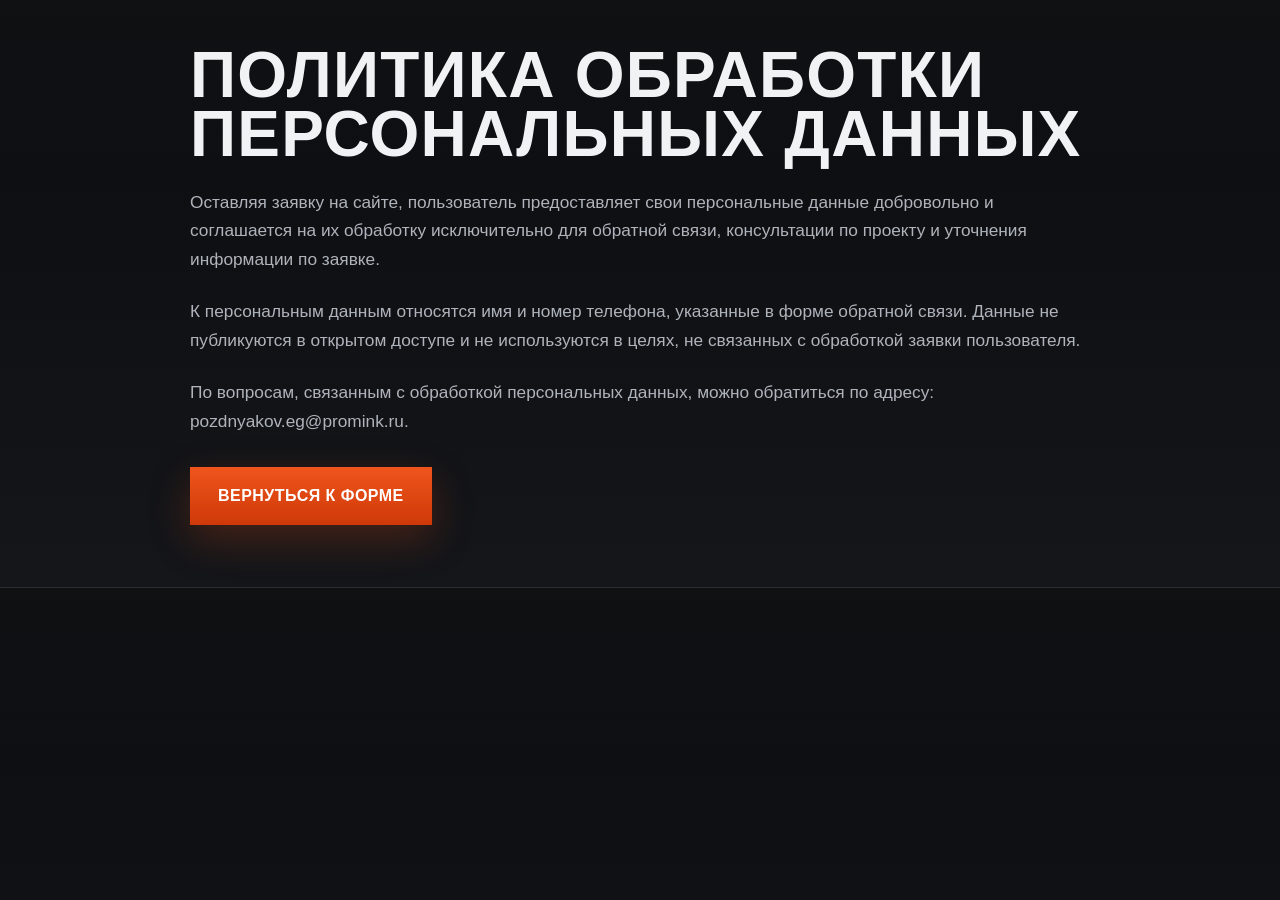
==== privacy.html @ ffaf3ffc "Initial version" ====
<!DOCTYPE html>
<html lang="ru">
<head>
  <meta charset="UTF-8">
  <meta name="viewport" content="width=device-width, initial-scale=1.0">
  <title>Политика обработки персональных данных | ПромИнженерный Комплекс</title>
  <link rel="stylesheet" href="assets/css/styles.css">
</head>
<body>
  <main class="section">
    <div class="container" style="max-width: 900px;">
      <div class="section-title section-title--plain">
        <h1 style="max-width: none; font-size: clamp(2.2rem, 5vw, 4rem);">Политика обработки персональных данных</h1>
      </div>
      <p class="hero__lead" style="max-width: none;">
        Оставляя заявку на сайте, пользователь предоставляет свои персональные данные
        добровольно и соглашается на их обработку исключительно для обратной связи,
        консультации по проекту и уточнения информации по заявке.
      </p>
      <p class="hero__lead" style="max-width: none;">
        К персональным данным относятся имя и номер телефона, указанные в форме
        обратной связи. Данные не публикуются в открытом доступе и не используются
        в целях, не связанных с обработкой заявки пользователя.
      </p>
      <p class="hero__lead" style="max-width: none;">
        По вопросам, связанным с обработкой персональных данных, можно обратиться по
        адресу: <a href="mailto:pozdnyakov.eg@promink.ru">pozdnyakov.eg@promink.ru</a>.
      </p>
      <p style="margin-top: 32px;">
        <a class="button button--primary" href="index.html#contacts">Вернуться к форме</a>
      </p>
    </div>
  </main>
</body>
</html>
---- assets/css/styles.css ----
:root {
  --bg: #0f1012;
  --bg-soft: #17191d;
  --panel: #1b1d21;
  --line: rgba(255, 255, 255, 0.1);
  --line-soft: rgba(255, 255, 255, 0.06);
  --text: #f1f2f4;
  --muted: #afb3bb;
  --accent: #df4a14;
  --accent-deep: #b73407;
  --container: 1280px;
  --shadow: 0 20px 50px rgba(0, 0, 0, 0.24);
}

*,
*::before,
*::after {
  box-sizing: border-box;
}

html {
  scroll-behavior: smooth;
}

body {
  margin: 0;
  min-width: 320px;
  color: var(--text);
  font-family: "Trebuchet MS", "Segoe UI", sans-serif;
  background:
    linear-gradient(180deg, rgba(255, 255, 255, 0.02), transparent 30%),
    linear-gradient(180deg, #0b0c0e 0%, #14161a 100%);
}

body::before {
  content: "";
  position: fixed;
  inset: 0;
  pointer-events: none;
  opacity: 0.06;
  background-image:
    linear-gradient(rgba(255, 255, 255, 0.08) 1px, transparent 1px),
    linear-gradient(90deg, rgba(255, 255, 255, 0.08) 1px, transparent 1px);
  background-size: 140px 140px;
}

a {
  color: inherit;
  text-decoration: none;
}

img {
  display: block;
  max-width: 100%;
}

.site-shell {
  position: relative;
  overflow: hidden;
}

.container {
  width: min(calc(100% - 48px), var(--container));
  margin: 0 auto;
  position: relative;
  z-index: 1;
}

.header {
  position: sticky;
  top: 0;
  z-index: 30;
  background: rgba(9, 10, 12, 0.88);
  backdrop-filter: blur(18px);
  border-bottom: none;
}

.header::after {
  content: none;
}

.header__row {
  display: flex;
  align-items: center;
  justify-content: space-between;
  gap: 24px;
  min-height: 88px;
}

.logo {
  display: inline-flex;
  align-items: center;
  gap: 14px;
  min-width: 0;
}

.logo__image {
  width: clamp(106px, 10vw, 128px);
  height: auto;
  flex: 0 0 auto;
}

.logo__text {
  max-width: 11ch;
  color: var(--text);
  font-family: "Arial Narrow", "Franklin Gothic Medium", sans-serif;
  font-size: 0.92rem;
  line-height: 1.05;
  letter-spacing: 0.05em;
  text-transform: uppercase;
}

.nav {
  display: flex;
  align-items: center;
  gap: 42px;
  color: #d8dbe0;
}

.nav a,
.header__phone,
.footer__contact {
  transition: color 180ms ease;
}

.nav a:hover,
.header__phone:hover,
.footer__contact:hover {
  color: var(--accent);
}

.header__phone {
  position: relative;
  padding-left: 18px;
  font-weight: 700;
}

.header__phone::before {
  content: "";
  position: absolute;
  left: 0;
  top: 50%;
  width: 8px;
  height: 8px;
  border: 2px solid var(--accent);
  border-radius: 50%;
  transform: translateY(-50%);
}

.hero {
  padding: 0;
  border-bottom: none;
  background: #101215;
}

.hero__layout {
  display: grid;
  grid-template-columns: minmax(400px, 0.94fr) 18px minmax(0, 1.06fr);
  align-items: stretch;
  min-height: 640px;
}

.hero__content {
  position: relative;
  display: flex;
  flex-direction: column;
  justify-content: center;
  padding: 96px 64px 86px 0;
  z-index: 2;
}

.hero__content::before {
  content: "";
  position: absolute;
  inset: 0;
  background: #101215;
  z-index: -1;
}

.hero__divider {
  min-height: 640px;
  background: linear-gradient(180deg, #ff7a36 0%, #d94611 100%);
}

.hero__media {
  position: relative;
  min-height: 640px;
}

.hero__media::before {
  content: "";
  position: absolute;
  inset: 0;
  background:
    linear-gradient(90deg, rgba(10, 11, 13, 0.04), rgba(10, 11, 13, 0.14)),
    linear-gradient(180deg, rgba(10, 11, 13, 0.02), rgba(10, 11, 13, 0.06));
  z-index: 1;
}

.hero__media img {
  width: 100%;
  height: 100%;
  object-fit: cover;
  object-position: 68% 50%;
}

.eyebrow {
  margin: 0 0 20px;
  color: var(--accent);
  font-size: 0.9rem;
  font-weight: 700;
  letter-spacing: 0.14em;
  text-transform: uppercase;
}

h1,
h2,
h3 {
  margin: 0;
  font-family: Impact, Haettenschweiler, "Arial Narrow Bold", sans-serif;
  font-weight: 700;
  line-height: 0.92;
  text-transform: uppercase;
  text-wrap: balance;
}

h1 {
  max-width: 10.4ch;
  font-size: clamp(2.8rem, 5.2vw, 4.6rem);
  letter-spacing: 0.02em;
}

h2 {
  font-size: clamp(1.9rem, 4vw, 3rem);
}

h3 {
  font-size: 1.8rem;
  letter-spacing: 0.02em;
}

.hero__title {
  display: grid;
  gap: 0.04em;
}

.hero__title span {
  display: block;
}

.hero__title-line {
  white-space: nowrap;
}

.hero__title-accent {
  color: var(--accent);
}

.hero__lead,
.feature-card p,
.service-card p,
.process-card p,
.contact-panel__lead,
.callback-form__note,
.case-card__lead,
.case-card__meta dd {
  color: var(--muted);
  line-height: 1.65;
}

.hero__lead {
  max-width: 46ch;
  margin: 24px 0 0;
  font-size: 1.08rem;
}

.hero__actions {
  display: flex;
  flex-wrap: wrap;
  gap: 16px;
  margin-top: 34px;
}

.button {
  display: inline-flex;
  align-items: center;
  justify-content: center;
  min-height: 58px;
  padding: 0 28px;
  border: none;
  font-weight: 800;
  text-transform: uppercase;
  letter-spacing: 0.03em;
  transition:
    transform 180ms ease,
    color 180ms ease,
    background 180ms ease,
    border-color 180ms ease;
}

.button:hover {
  transform: translateY(-2px);
}

.button--primary {
  color: #fff;
  background: linear-gradient(180deg, #ef551c 0%, #cf3909 100%);
  box-shadow: 0 14px 40px rgba(223, 74, 20, 0.26);
}

.button--secondary {
  color: var(--text);
  border: 1px solid rgba(255, 255, 255, 0.22);
  background: rgba(255, 255, 255, 0.03);
}

.feature-strip {
  margin-top: 38px;
  border-bottom: none;
  background: transparent;
}

.feature-strip__grid {
  display: grid;
  grid-template-columns: repeat(3, minmax(0, 1fr));
  gap: 20px;
}

.feature-card {
  display: grid;
  grid-template-columns: 84px 1fr;
  gap: 20px;
  align-items: center;
  min-height: 136px;
  padding: 28px 28px;
  background:
    linear-gradient(180deg, rgba(255, 255, 255, 0.015), rgba(255, 255, 255, 0)),
    var(--panel);
  border: 1px solid var(--line);
  box-shadow: var(--shadow);
}

.feature-card h2 {
  font-family: "Arial Narrow", "Franklin Gothic Medium", "Segoe UI", sans-serif;
  font-size: 1.18rem;
  font-weight: 700;
  line-height: 1.04;
  letter-spacing: 0.04em;
  min-height: 2.15em;
}

.feature-card p {
  margin: 8px 0 0;
  max-width: 32ch;
  color: #d2d6dc;
  font-size: 0.98rem;
  line-height: 1.55;
}

.feature-card__icon {
  display: block;
  width: 76px;
  height: 76px;
  margin: 0 auto;
  position: relative;
  left: -2px;
  background-repeat: no-repeat;
  background-position: center center;
  background-size: contain;
  filter: drop-shadow(0 0 10px rgba(223, 74, 20, 0.08));
  justify-self: center;
}

.feature-card > div {
  display: grid;
  align-content: center;
}

.feature-card__icon--shield {
  background-image: url("../images/icons/feature-shield.png");
}

.feature-card__icon--buildings {
  background-image: url("../images/icons/feature-buildings.png");
}

.feature-card__icon--report {
  background-image: url("../images/icons/feature-report.png");
}

.section {
  padding: 46px 0 46px;
  border-bottom: 1px solid var(--line);
}

.section--compact {
  padding-top: 46px;
}

.section-title,
.section-title__label {
  display: flex;
  align-items: center;
  gap: 14px;
}

.section-title {
  margin-bottom: 24px;
}

.section-title--with-actions {
  justify-content: flex-start;
}

.section-title--plain {
  gap: 0;
}

.section-title__actions {
  display: none;
  align-items: center;
  gap: 10px;
  margin-left: auto;
}

.section-title span,
.section-title__label span {
  width: 18px;
  height: 4px;
  background: var(--accent);
}

.service-grid,
.process-grid {
  display: grid;
  gap: 20px;
}

.service-grid {
  grid-template-columns: repeat(4, minmax(0, 1fr));
}

.slider-button {
  position: relative;
  width: 42px;
  height: 42px;
  border: 1px solid rgba(255, 255, 255, 0.16);
  background: rgba(255, 255, 255, 0.04);
  cursor: pointer;
  transition:
    border-color 180ms ease,
    background 180ms ease,
    transform 180ms ease;
}

.slider-button:hover {
  border-color: rgba(223, 74, 20, 0.5);
  background: rgba(223, 74, 20, 0.12);
  transform: translateY(-1px);
}

.slider-button::before {
  content: "";
  position: absolute;
  top: 50%;
  left: 50%;
  width: 10px;
  height: 10px;
  border-top: 2px solid var(--accent);
  border-right: 2px solid var(--accent);
}

.slider-button--next::before {
  transform: translate(-62%, -50%) rotate(45deg);
}

.slider-button--prev::before {
  transform: translate(-38%, -50%) rotate(-135deg);
}

.service-card,
.process-card,
.case-card {
  background:
    linear-gradient(180deg, rgba(255, 255, 255, 0.015), rgba(255, 255, 255, 0)),
    var(--panel);
  border: 1px solid var(--line);
  box-shadow: var(--shadow);
}

.service-card {
  overflow: hidden;
}

.service-card__image {
  width: 100%;
  aspect-ratio: 1.48 / 1;
  object-fit: cover;
}

.service-card__body {
  position: relative;
  display: flex;
  flex-direction: column;
  min-height: 236px;
  padding: 24px 24px 26px;
}

.service-card__body h3 {
  min-height: 2.15em;
}

.service-card p {
  margin: 14px 0 0;
}

.card-arrow {
  position: absolute;
  right: 24px;
  bottom: 24px;
  width: 26px;
  height: 10px;
}

.card-arrow::before,
.card-arrow::after {
  content: "";
  position: absolute;
  top: 50%;
  transform: translateY(-50%);
}

.card-arrow::before {
  left: 0;
  width: 20px;
  height: 2px;
  background: var(--accent);
}

.card-arrow::after {
  right: 0;
  width: 7px;
  height: 7px;
  border-top: 2px solid var(--accent);
  border-right: 2px solid var(--accent);
  transform: translateY(-50%) rotate(45deg);
}

.process-grid {
  grid-template-columns: repeat(3, minmax(0, 1fr));
}

.process-card {
  position: relative;
  overflow: hidden;
  min-height: 164px;
}

.process-card::before {
  content: "";
  position: absolute;
  inset: 0 auto 0 0;
  width: 12px;
  background: linear-gradient(180deg, var(--accent), transparent 80%);
  opacity: 0.8;
}

.process-card__number {
  position: absolute;
  left: 22px;
  top: 18px;
  color: rgba(255, 255, 255, 0.16);
  font-family: Impact, Haettenschweiler, "Arial Narrow Bold", sans-serif;
  font-size: 3rem;
  line-height: 1;
}

.process-card__body {
  padding: 28px 24px 24px 104px;
}

.process-card__body h3 {
  font-size: 1.5rem;
  min-height: 1.95em;
}

.process-card__body p {
  margin: 12px 0 0;
}

.case-card {
  display: grid;
  grid-template-columns: minmax(320px, 0.9fr) minmax(0, 1.1fr);
  overflow: hidden;
}

.case-card__image {
  width: 100%;
  height: 100%;
  min-height: 360px;
  object-fit: cover;
  object-position: center;
}

.case-card__body {
  padding: 30px;
}

.case-card__eyebrow {
  margin: 0 0 12px;
  color: var(--accent);
  font-size: 0.86rem;
  font-weight: 800;
  letter-spacing: 0.12em;
  text-transform: uppercase;
}

.case-card__lead {
  max-width: 36ch;
  margin: 16px 0 0;
  color: #eef1f4;
  font-size: 1.05rem;
}

.case-card__meta {
  display: grid;
  grid-template-columns: repeat(2, minmax(0, 1fr));
  gap: 16px 20px;
  margin: 24px 0 0;
}

.case-card__meta div {
  padding-top: 12px;
  border-top: 1px solid var(--line-soft);
}

.case-card__meta dt {
  margin: 0 0 6px;
  color: #8f96a0;
  font-size: 0.82rem;
  font-weight: 700;
  letter-spacing: 0.08em;
  text-transform: uppercase;
}

.case-card__meta dd {
  margin: 0;
}

.case-card__works {
  display: flex;
  flex-wrap: wrap;
  gap: 10px;
  margin-top: 26px;
}

.case-card__works span {
  padding: 10px 14px;
  border: 1px solid rgba(223, 74, 20, 0.28);
  background: rgba(223, 74, 20, 0.08);
  color: #fff;
  font-size: 0.92rem;
  font-weight: 700;
}

.contact-section {
  margin-top: 0;
  padding: 46px 0;
  border-top: none;
  border-bottom: 1px solid var(--line);
  background: #15171a;
}

.contact-section__grid {
  display: grid;
  grid-template-columns: minmax(0, 0.9fr) minmax(0, 1.1fr);
  gap: 0;
  align-items: stretch;
}

.contact-panel,
.callback-form {
  padding: 40px;
}

.contact-panel {
  background:
    linear-gradient(135deg, #e24913 0%, #d83f0f 68%, #15171a 68%, #15171a 100%);
}

.contact-panel .section-title {
  padding-left: 0;
  gap: 0;
}

.contact-panel .section-title span {
  display: none;
}

.contact-panel h2 {
  max-width: 7ch;
}

.contact-panel__lead {
  max-width: 40ch;
  margin: 18px 0 0;
  color: rgba(255, 255, 255, 0.86);
  font-size: 1.02rem;
  line-height: 1.5;
}

.contact-panel__items {
  display: grid;
  gap: 12px;
  margin-top: 28px;
}

.contact-panel__link {
  font-size: 1.1rem;
  font-weight: 700;
}

.callback-form {
  display: grid;
  gap: 18px;
  background: #15171a;
  padding-top: 24px;
}

.callback-form__field {
  display: grid;
  gap: 8px;
  color: #e8ebef;
  font-size: 0.95rem;
  font-weight: 700;
}

.callback-form__field input {
  width: 100%;
  min-height: 54px;
  padding: 0 16px;
  border: 1px solid rgba(255, 255, 255, 0.14);
  background: rgba(255, 255, 255, 0.04);
  color: #fff;
  font: inherit;
}

.callback-form__field input::placeholder {
  color: #8f96a0;
}

.callback-form__checkbox {
  display: flex;
  align-items: flex-start;
  gap: 10px;
  color: var(--muted);
  line-height: 1.5;
}

.callback-form__checkbox input {
  margin-top: 3px;
}

.callback-form__note {
  margin: 0;
  font-size: 0.88rem;
}

.callback-form__note a {
  color: #fff;
  text-decoration: underline;
  text-underline-offset: 3px;
}

.callback-form__honey {
  display: none;
}

.footer {
  background: #0b0c0e;
}

.footer__row {
  display: grid;
  grid-template-columns: minmax(0, 1fr) auto auto;
  gap: 24px;
  align-items: center;
  min-height: 116px;
}

.logo--footer .logo__image {
  width: 118px;
}

.footer__contact {
  font-size: 1.05rem;
  font-weight: 700;
}

.footer__bottom {
  padding: 0 0 24px;
  color: #8e949d;
  font-size: 0.92rem;
}

@media (max-width: 1180px) {
  .hero__layout,
  .process-grid,
  .contact-section__grid,
  .footer__row {
    grid-template-columns: 1fr;
  }

  .hero__content {
    padding-right: 0;
  }

  .hero__content::before {
    clip-path: none;
  }

  .hero__divider {
    display: none;
  }

  .hero__media {
    min-height: 420px;
  }

  .case-card {
    grid-template-columns: 1fr;
  }

  .footer__row {
    min-height: auto;
    padding: 28px 0 12px;
  }
}

@media (max-width: 820px) {
  .header__row {
    flex-wrap: wrap;
    align-items: center;
    min-height: auto;
    padding: 14px 0 12px;
  }

  .nav {
    order: 3;
    width: 100%;
    justify-content: flex-start;
    gap: 18px;
    overflow-x: auto;
    padding: 6px 0 2px;
    font-size: 0.96rem;
  }

  .feature-strip__grid,
  .case-card__meta {
    grid-template-columns: 1fr;
  }

  .feature-strip {
    margin-top: 26px;
  }

  .feature-card {
    grid-template-columns: 78px 1fr;
    gap: 16px;
    min-height: 0;
    padding: 22px 20px;
  }

  .feature-card h2 {
    min-height: 0;
  }

  .service-grid {
    display: flex;
    overflow-x: auto;
    gap: 14px;
    margin: 0 -14px;
    padding: 6px 14px 8px;
    scroll-snap-type: x mandatory;
    -webkit-overflow-scrolling: touch;
  }

  .service-grid::-webkit-scrollbar {
    height: 8px;
  }

  .service-grid::-webkit-scrollbar-thumb {
    background: rgba(255, 255, 255, 0.18);
  }

  .service-card {
    min-width: min(84vw, 320px);
    scroll-snap-align: start;
  }

  .process-grid {
    gap: 14px;
  }

  .process-card {
    min-height: 0;
  }

  .case-card__body {
    padding: 24px 20px 26px;
  }

  .section-title__actions {
    display: inline-flex;
  }

  .contact-panel,
  .callback-form {
    padding: 26px 20px;
  }

  .footer__row {
    grid-template-columns: 1fr;
    gap: 10px;
    align-items: start;
  }
}

@media (max-width: 640px) {
  .container {
    width: min(calc(100% - 28px), var(--container));
  }

  .logo__image,
  .logo--footer .logo__image {
    width: 104px;
  }

  .logo__text {
    max-width: 10ch;
    font-size: 0.82rem;
  }

  .header__phone {
    margin-left: auto;
    font-size: 0.96rem;
  }

  h1 {
    max-width: none;
    font-size: clamp(2.4rem, 10vw, 3.5rem);
  }

  h2 {
    font-size: clamp(1.6rem, 8vw, 2.3rem);
  }

  h3 {
    font-size: 1.45rem;
  }

  .section {
    padding: 36px 0;
  }

  .section--compact {
    padding-top: 36px;
  }

  .section-title {
    margin-bottom: 18px;
  }

  .hero__content {
    padding: 26px 0 24px;
  }

  .hero__lead {
    max-width: none;
    margin-top: 18px;
    font-size: 0.98rem;
    line-height: 1.6;
  }

  .hero__title-line {
    white-space: normal;
  }

  .hero__media {
    order: -1;
    min-height: 228px;
    margin-bottom: 14px;
  }

  .hero__media img {
    object-position: 60% 42%;
  }

  .hero__actions {
    display: grid;
    grid-template-columns: 1fr;
    gap: 12px;
    margin-top: 24px;
  }

  .button {
    width: 100%;
    min-height: 54px;
  }

  .button--primary {
    box-shadow: none;
  }

  .feature-card {
    grid-template-columns: 72px 1fr;
    gap: 14px;
    padding: 20px 18px;
  }

  .feature-card__icon {
    width: 64px;
    height: 64px;
  }

  .feature-card h2 {
    font-size: 1rem;
    line-height: 1.02;
    min-height: 0;
  }

  .feature-card p {
    margin-top: 6px;
    font-size: 0.95rem;
    line-height: 1.55;
  }

  .service-grid {
    margin: 0 -10px;
    padding: 4px 10px 8px;
    gap: 12px;
    scroll-padding-inline: 10px;
  }

  .service-card {
    min-width: min(86vw, 310px);
  }

  .service-card__body,
  .process-card__body {
    min-height: auto;
  }

  .service-card__body {
    padding: 18px 18px 22px;
  }

  .service-card__body h3 {
    min-height: 0;
    font-size: 1.34rem;
  }

  .service-card p {
    margin-top: 12px;
    font-size: 0.95rem;
    line-height: 1.56;
  }

  .process-card__body {
    padding: 22px 16px 20px 82px;
  }

  .process-card__number {
    left: 16px;
    top: 16px;
    font-size: 2.6rem;
  }

  .process-card__body h3 {
    min-height: 0;
    font-size: 1.28rem;
  }

  .process-card__body p {
    margin-top: 10px;
    font-size: 0.95rem;
    line-height: 1.55;
  }

  .case-card__body {
    padding: 20px 16px 24px;
  }

  .case-card__lead {
    font-size: 0.98rem;
    line-height: 1.6;
  }

  .case-card__works span {
    padding: 9px 12px;
    font-size: 0.88rem;
  }

  .contact-panel,
  .callback-form {
    padding: 22px 16px;
  }

  .contact-panel__lead {
    max-width: none;
    font-size: 0.98rem;
    line-height: 1.55;
  }

  .contact-panel__items {
    gap: 10px;
    margin-top: 22px;
  }

  .contact-panel__link {
    font-size: 1rem;
  }

  .callback-form {
    gap: 14px;
    padding-top: 18px;
  }

  .callback-form__field input {
    min-height: 52px;
  }

  .callback-form__note {
    font-size: 0.84rem;
    line-height: 1.5;
  }

  .footer__row {
    padding: 22px 0 10px;
  }

  .footer__contact {
    font-size: 0.98rem;
  }
}
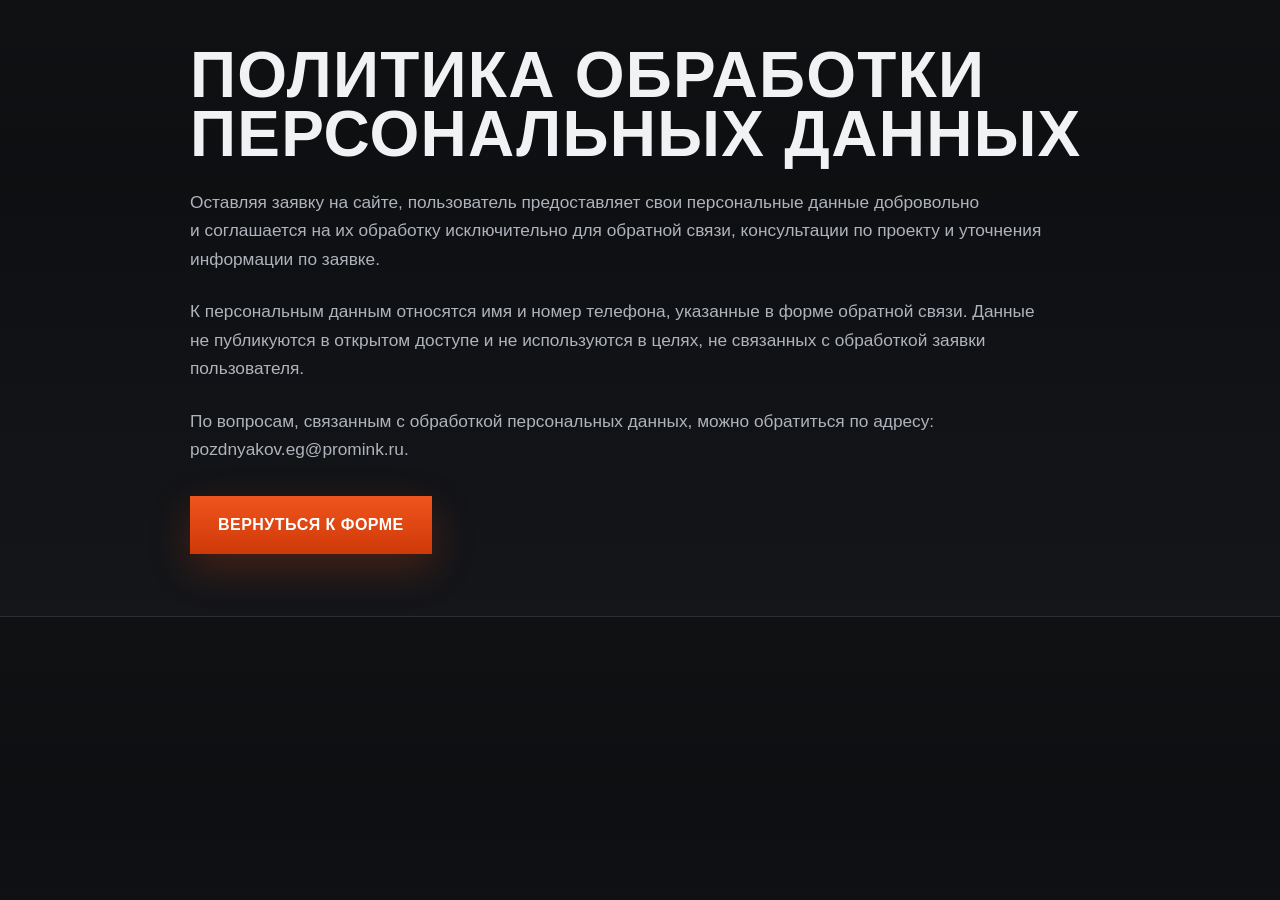
==== commit 47c1dd47: "Refine mobile layout and typography" ====
--- a/privacy.html
+++ b/privacy.html
@@ -13,17 +13,17 @@
         <h1 style="max-width: none; font-size: clamp(2.2rem, 5vw, 4rem);">Политика обработки персональных данных</h1>
       </div>
       <p class="hero__lead" style="max-width: none;">
-        Оставляя заявку на сайте, пользователь предоставляет свои персональные данные
-        добровольно и соглашается на их обработку исключительно для обратной связи,
-        консультации по проекту и уточнения информации по заявке.
+        Оставляя заявку на&nbsp;сайте, пользователь предоставляет свои персональные данные
+        добровольно и&nbsp;соглашается на&nbsp;их обработку исключительно для&nbsp;обратной связи,
+        консультации по&nbsp;проекту и&nbsp;уточнения информации по&nbsp;заявке.
       </p>
       <p class="hero__lead" style="max-width: none;">
-        К персональным данным относятся имя и номер телефона, указанные в форме
-        обратной связи. Данные не публикуются в открытом доступе и не используются
-        в целях, не связанных с обработкой заявки пользователя.
+        К&nbsp;персональным данным относятся имя и&nbsp;номер телефона, указанные в&nbsp;форме
+        обратной связи. Данные не&nbsp;публикуются в&nbsp;открытом доступе и&nbsp;не используются
+        в&nbsp;целях, не&nbsp;связанных с&nbsp;обработкой заявки пользователя.
       </p>
       <p class="hero__lead" style="max-width: none;">
-        По вопросам, связанным с обработкой персональных данных, можно обратиться по
+        По&nbsp;вопросам, связанным с&nbsp;обработкой персональных данных, можно обратиться по
         адресу: <a href="mailto:pozdnyakov.eg@promink.ru">pozdnyakov.eg@promink.ru</a>.
       </p>
       <p style="margin-top: 32px;">
--- a/assets/css/styles.css
+++ b/assets/css/styles.css
@@ -133,6 +133,7 @@
   position: relative;
   padding-left: 18px;
   font-weight: 700;
+  white-space: nowrap;
 }
 
 .header__phone::before {
@@ -351,10 +352,10 @@
 
 .feature-card p {
   margin: 8px 0 0;
-  max-width: 32ch;
+  max-width: 46ch;
   color: #d2d6dc;
   font-size: 0.98rem;
-  line-height: 1.55;
+  line-height: 1.5;
 }
 
 .feature-card__icon {
@@ -440,44 +441,6 @@
   grid-template-columns: repeat(4, minmax(0, 1fr));
 }
 
-.slider-button {
-  position: relative;
-  width: 42px;
-  height: 42px;
-  border: 1px solid rgba(255, 255, 255, 0.16);
-  background: rgba(255, 255, 255, 0.04);
-  cursor: pointer;
-  transition:
-    border-color 180ms ease,
-    background 180ms ease,
-    transform 180ms ease;
-}
-
-.slider-button:hover {
-  border-color: rgba(223, 74, 20, 0.5);
-  background: rgba(223, 74, 20, 0.12);
-  transform: translateY(-1px);
-}
-
-.slider-button::before {
-  content: "";
-  position: absolute;
-  top: 50%;
-  left: 50%;
-  width: 10px;
-  height: 10px;
-  border-top: 2px solid var(--accent);
-  border-right: 2px solid var(--accent);
-}
-
-.slider-button--next::before {
-  transform: translate(-62%, -50%) rotate(45deg);
-}
-
-.slider-button--prev::before {
-  transform: translate(-38%, -50%) rotate(-135deg);
-}
-
 .service-card,
 .process-card,
 .case-card {
@@ -503,7 +466,7 @@
   display: flex;
   flex-direction: column;
   min-height: 236px;
-  padding: 24px 24px 26px;
+  padding: 20px 24px 22px;
 }
 
 .service-card__body h3 {
@@ -511,39 +474,7 @@
 }
 
 .service-card p {
-  margin: 14px 0 0;
-}
-
-.card-arrow {
-  position: absolute;
-  right: 24px;
-  bottom: 24px;
-  width: 26px;
-  height: 10px;
-}
-
-.card-arrow::before,
-.card-arrow::after {
-  content: "";
-  position: absolute;
-  top: 50%;
-  transform: translateY(-50%);
-}
-
-.card-arrow::before {
-  left: 0;
-  width: 20px;
-  height: 2px;
-  background: var(--accent);
-}
-
-.card-arrow::after {
-  right: 0;
-  width: 7px;
-  height: 7px;
-  border-top: 2px solid var(--accent);
-  border-right: 2px solid var(--accent);
-  transform: translateY(-50%) rotate(45deg);
+  margin: 6px 0 0;
 }
 
 .process-grid {
@@ -576,7 +507,7 @@
 }
 
 .process-card__body {
-  padding: 28px 24px 24px 104px;
+  padding: 20px 22px 18px 104px;
 }
 
 .process-card__body h3 {
@@ -585,12 +516,12 @@
 }
 
 .process-card__body p {
-  margin: 12px 0 0;
+  margin: 6px 0 0;
 }
 
 .case-card {
   display: grid;
-  grid-template-columns: minmax(320px, 0.9fr) minmax(0, 1.1fr);
+  grid-template-columns: minmax(320px, 0.82fr) minmax(0, 1.18fr);
   overflow: hidden;
 }
 
@@ -616,10 +547,11 @@
 }
 
 .case-card__lead {
-  max-width: 36ch;
+  max-width: 48ch;
   margin: 16px 0 0;
   color: #eef1f4;
   font-size: 1.05rem;
+  line-height: 1.55;
 }
 
 .case-card__meta {
@@ -667,7 +599,7 @@
   margin-top: 0;
   padding: 46px 0;
   border-top: none;
-  border-bottom: 1px solid var(--line);
+  border-bottom: none;
   background: #15171a;
 }
 
@@ -702,7 +634,7 @@
 }
 
 .contact-panel__lead {
-  max-width: 40ch;
+  max-width: 42ch;
   margin: 18px 0 0;
   color: rgba(255, 255, 255, 0.86);
   font-size: 1.02rem;
@@ -711,13 +643,60 @@
 
 .contact-panel__items {
   display: grid;
-  gap: 12px;
+  gap: 10px;
   margin-top: 28px;
 }
 
+.contact-panel__caption {
+  margin: 0;
+  color: rgba(255, 255, 255, 0.74);
+  font-size: 0.82rem;
+  font-weight: 700;
+  letter-spacing: 0.08em;
+  text-transform: uppercase;
+}
+
+.contact-panel__stack {
+  display: grid;
+  gap: 10px;
+  width: min(100%, 28rem);
+  padding: 14px;
+  border: 1px solid rgba(255, 255, 255, 0.14);
+  background: rgba(10, 12, 16, 0.12);
+  backdrop-filter: blur(4px);
+}
+
 .contact-panel__link {
+  display: flex;
+  align-items: center;
+  justify-content: flex-start;
+  min-height: 0;
+  width: 100%;
+  padding: 0;
+  color: #fff;
   font-size: 1.1rem;
   font-weight: 700;
+  text-align: left;
+  text-decoration: underline;
+  text-decoration-color: transparent;
+  text-underline-offset: 4px;
+  transition:
+    color 180ms ease,
+    text-decoration-color 180ms ease;
+}
+
+.contact-panel__link:hover {
+  color: #fff4ef;
+  text-decoration-color: currentColor;
+}
+
+.contact-panel__link::before {
+  content: none;
+}
+
+.contact-panel__stack .contact-panel__link + .contact-panel__link {
+  padding-top: 10px;
+  border-top: 1px solid rgba(255, 255, 255, 0.12);
 }
 
 .callback-form {
@@ -764,6 +743,7 @@
 .callback-form__note {
   margin: 0;
   font-size: 0.88rem;
+  text-align: center;
 }
 
 .callback-form__note a {
@@ -778,6 +758,7 @@
 
 .footer {
   background: #0b0c0e;
+  border-top: none;
 }
 
 .footer__row {
@@ -785,7 +766,7 @@
   grid-template-columns: minmax(0, 1fr) auto auto;
   gap: 24px;
   align-items: center;
-  min-height: 116px;
+  min-height: 92px;
 }
 
 .logo--footer .logo__image {
@@ -795,6 +776,7 @@
 .footer__contact {
   font-size: 1.05rem;
   font-weight: 700;
+  overflow-wrap: anywhere;
 }
 
 .footer__bottom {
@@ -911,7 +893,7 @@
   }
 
   .section-title__actions {
-    display: inline-flex;
+    display: none;
   }
 
   .contact-panel,
@@ -931,6 +913,13 @@
     width: min(calc(100% - 28px), var(--container));
   }
 
+  .logo {
+    display: grid;
+    grid-template-columns: auto minmax(0, 1fr);
+    gap: 10px;
+    align-items: center;
+  }
+
   .logo__image,
   .logo--footer .logo__image {
     width: 104px;
@@ -944,6 +933,32 @@
   .header__phone {
     margin-left: auto;
     font-size: 0.96rem;
+  }
+
+  .header__row {
+    display: grid;
+    grid-template-columns: minmax(0, 1fr) auto;
+    align-items: center;
+    gap: 4px 8px;
+  }
+
+  .logo {
+    min-width: 0;
+  }
+
+  .header__phone {
+    grid-column: 2;
+    justify-self: end;
+    margin-left: 0;
+    padding-left: 10px;
+    line-height: 1;
+  }
+
+  .nav {
+    grid-column: 1 / -1;
+    gap: 16px;
+    padding-top: 0;
+    font-size: 0.92rem;
   }
 
   h1 {
@@ -982,6 +997,14 @@
     line-height: 1.6;
   }
 
+  .hero__lead br,
+  .feature-card p br,
+  .process-card p br,
+  .case-card__lead br,
+  .callback-form__note br {
+    display: none;
+  }
+
   .hero__title-line {
     white-space: normal;
   }
@@ -1013,26 +1036,28 @@
   }
 
   .feature-card {
-    grid-template-columns: 72px 1fr;
+    grid-template-columns: 56px minmax(0, 1fr);
     gap: 14px;
     padding: 20px 18px;
   }
 
   .feature-card__icon {
-    width: 64px;
-    height: 64px;
+    width: 56px;
+    height: 56px;
   }
 
   .feature-card h2 {
     font-size: 1rem;
     line-height: 1.02;
     min-height: 0;
+    max-width: 12ch;
   }
 
   .feature-card p {
     margin-top: 6px;
-    font-size: 0.95rem;
-    line-height: 1.55;
+    max-width: 28ch;
+    font-size: 0.92rem;
+    line-height: 1.48;
   }
 
   .service-grid {
@@ -1067,24 +1092,27 @@
   }
 
   .process-card__body {
-    padding: 22px 16px 20px 82px;
+    padding: 20px 10px 18px 54px;
   }
 
   .process-card__number {
-    left: 16px;
-    top: 16px;
-    font-size: 2.6rem;
+    left: 14px;
+    top: 15px;
+    font-size: 2rem;
   }
 
   .process-card__body h3 {
     min-height: 0;
     font-size: 1.28rem;
+    max-width: none;
+    margin-right: 8px;
   }
 
   .process-card__body p {
-    margin-top: 10px;
+    margin-top: 8px;
     font-size: 0.95rem;
-    line-height: 1.55;
+    line-height: 1.48;
+    max-width: 34ch;
   }
 
   .case-card__body {
@@ -1103,27 +1131,58 @@
 
   .contact-panel,
   .callback-form {
-    padding: 22px 16px;
+    padding: 20px 15px;
+  }
+
+  .contact-panel {
+    display: grid;
+    align-content: start;
+    background:
+      linear-gradient(135deg, #e24913 0%, #cf4413 74%, #15171a 74%, #15171a 100%);
+  }
+
+  .contact-panel h2 {
+    max-width: 7ch;
+    font-size: 1.82rem;
   }
 
   .contact-panel__lead {
-    max-width: none;
-    font-size: 0.98rem;
-    line-height: 1.55;
+    max-width: 36ch;
+    margin-top: 10px;
+    font-size: 0.92rem;
+    line-height: 1.34;
   }
 
   .contact-panel__items {
     gap: 10px;
-    margin-top: 22px;
+    margin-top: 12px;
+  }
+
+  .contact-panel__caption {
+    font-size: 0.76rem;
+  }
+
+  .contact-panel__stack {
+    gap: 8px;
+    width: min(100%, 24rem);
+    padding: 12px;
   }
 
   .contact-panel__link {
-    font-size: 1rem;
+    width: 100%;
+    max-width: 100%;
+    padding: 0;
+    border: none;
+    background: transparent;
+    font-size: 0.95rem;
+    line-height: 1.35;
+    overflow-wrap: anywhere;
   }
 
   .callback-form {
     gap: 14px;
     padding-top: 18px;
+    padding-bottom: 10px;
   }
 
   .callback-form__field input {
@@ -1133,13 +1192,141 @@
   .callback-form__note {
     font-size: 0.84rem;
     line-height: 1.5;
+    margin-bottom: 0;
+    text-align: center;
   }
 
   .footer__row {
-    padding: 22px 0 10px;
+    padding: 14px 0 10px;
   }
 
   .footer__contact {
     font-size: 0.98rem;
   }
-}
+
+  .header__phone {
+    font-size: 0.9rem;
+    font-weight: 800;
+  }
+
+  .contact-section {
+    padding-bottom: 24px;
+  }
+
+  .footer {
+    padding-top: 26px;
+    margin-top: 0;
+    border-top: none;
+    box-shadow: none;
+  }
+
+  .footer__row {
+    padding-top: 0;
+    border-top: none;
+    box-shadow: none;
+  }
+}
+
+@media (max-width: 480px) {
+  .header__row {
+    grid-template-columns: 1fr;
+    gap: 6px;
+    justify-items: start;
+    padding: 10px 0 8px;
+  }
+
+  .logo {
+    width: 100%;
+  }
+
+  .logo__image {
+    width: 96px;
+  }
+
+  .logo__text {
+    max-width: 9ch;
+    font-size: 0.74rem;
+    line-height: 1;
+  }
+
+  .header__phone {
+    grid-column: 1;
+    justify-self: end;
+    padding-left: 14px;
+    font-size: 0.82rem;
+    margin-top: -8px;
+  }
+
+  .nav {
+    gap: 14px;
+    font-size: 0.86rem;
+    padding: 0 0 1px;
+  }
+
+  .hero__content {
+    padding-top: 18px;
+  }
+
+  .hero__media {
+    min-height: 196px;
+  }
+
+  .contact-panel {
+    padding: 16px 13px 18px;
+    background:
+      linear-gradient(135deg, #e45a2a 0%, #d64915 79%, #15171a 79%, #15171a 100%);
+  }
+
+  .contact-panel h2 {
+    max-width: 6.4ch;
+    font-size: 1.62rem;
+    line-height: 0.9;
+  }
+
+  .contact-panel__lead {
+    max-width: none;
+    margin-top: 8px;
+    font-size: 0.9rem;
+    line-height: 1.32;
+  }
+
+  .contact-panel__items {
+    margin-top: 10px;
+  }
+
+  .contact-panel__stack {
+    width: 100%;
+    padding: 8px 10px;
+  }
+
+  .contact-panel__link {
+    font-size: 0.88rem;
+  }
+
+  .feature-card {
+    grid-template-columns: 60px minmax(0, 1fr);
+    gap: 10px;
+    align-items: center;
+  }
+
+  .feature-card__icon {
+    margin: 0;
+    left: 0;
+    width: 50px;
+    height: 50px;
+    justify-self: center;
+  }
+
+  .feature-card > div {
+    width: 100%;
+  }
+
+  .feature-card h2 {
+    max-width: 12ch;
+  }
+
+  .feature-card p {
+    font-size: 0.9rem;
+    max-width: 30ch;
+  }
+}
